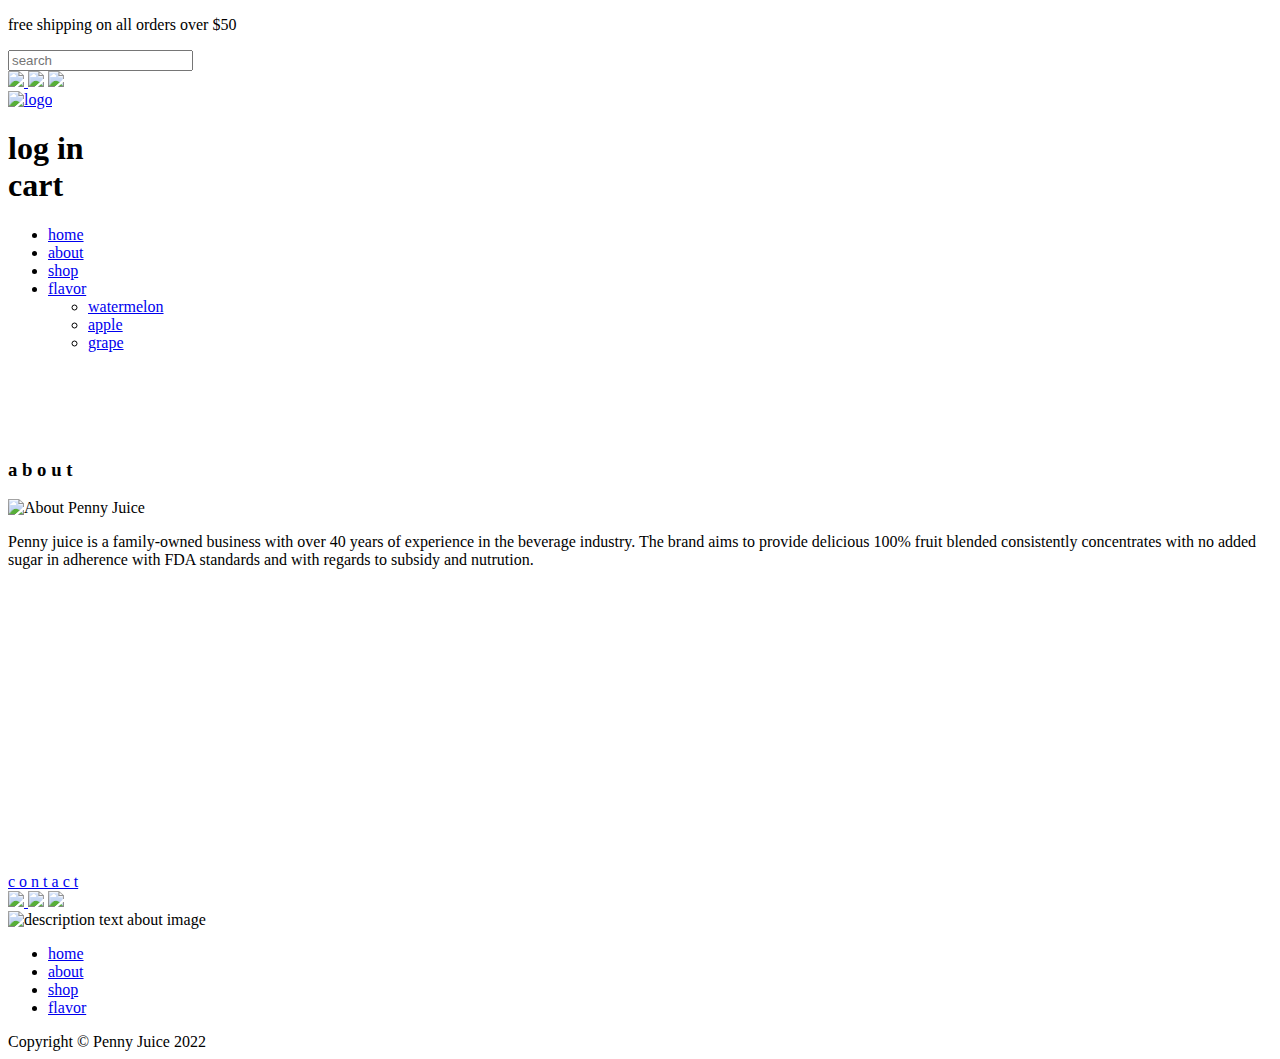
==== about.html @ 49f411d3 "Add files via upload" ====
<!DOCTYPE html>
<html lang="en">
<head>
    <meta charset="UTF-8">
    <title>Penny Juice - Healthy Lifestyle Website</title>
    <meta name="Keywords" content="Las Vegas, Healthy Lifestly, Events, Pre School, Juices">
      <meta name="author" content="Lexus Quirante">
      <meta name="viewpoint" content= "width=device-width, initial-scale=1.0">
      <link rel="stylesheet" type="text/css" href="../CSS/mystyle.css"> 
        
       
</head> 
 
<body> 
 <div class ="container">
   <div class ="header"> 
     <div class ="announcement">
         <p>free shipping on all orders over $50</p> </div>
       
        <input type="text" name="search"  placeholder="search" class="search" /> 
             <a href="#" class="btn"><i class="fas fa-sarch"></i> </a>
             
            <div class ="socialmedia">
                     
                     <a href="https://www.instagram.com/" target="_blank"><img src="../IMAGES/instagram.jpg" width=30px> </a>
                     <a href="https://www.twitter.com/" target="_blank"><img src="../IMAGES/twitter.jpg" width=30px></a>
                     <a href="https://www.facebook.com/" target="_blank"><img src="../IMAGES/facebook.jpg" width=30px></a>
                      
              </div>
       
               <div class ="logo">
                   <a href="../HTML/index.html" target="_blank"><img src="../LOGO/pennyjuicefinallogo.png"alt="logo"> </a>
        </div> 

       <h1>
         log in <br> cart 
       </h1>    
    
       <div class ="content">  </div>
            <div class ="topnav">
               <ul>
                    <li><a href="../HTML/index.html">home</a></li>
               
                     <li><a href="../HTML/about.html">about</a></li>
               
                     <li><a href="../HTML/shop.html">shop</a></li>
                
                     <li><a href="../HTML/flavor.html">flavor</a>
                         <ul>
                           <li><a href="../HTML/watermelon.html">watermelon</a></li>
                           <li><a href="../HTML/apple.html">apple</a></li>
                           <li><a href="../HTML/grape.html">grape</a></li>
  
                       </ul>
                       </li>
        
                </ul>
              </div>
              
                 <br><br><br><br>

             
               <div class="flex-container1">
                     <div> 
                       <h3> a b o u t </h3>
                       <img src="../IMAGES/about-opti.jpg" width="600" height="400"alt="About Penny Juice"> </div>
                       <div class="aboutinfo">
                          <p>
                           Penny juice is a family-owned business with over 40 years of experience in the beverage industry. The brand aims to provide delicious 100% fruit blended consistently concentrates with no added sugar in adherence with FDA standards and with regards to subsidy and nutrution.
                       </p>
                
                      </div>
                        
                  </div> 
                    <br><br><br><br>
                     <br><br><br><br>
                    <br><br><br><br>
    
    
     
             <br><br><br><br>
             
                     
       <div class="contactfooter"> 
                      <a href="../HTML/contact.html" target="_blank">c o n t a c t</a>
                       </div>
            <div class="footer">
                   <div class ="socialfooter">
                     
                     <a href="https://www.instagram.com/" target="_blank"><img src="../IMAGES/instagram.jpg" width=30px> </a>
                     <a href="https://www.twitter.com/" target="_blank"><img src="../IMAGES/twitter.jpg" width=30px></a>
                     <a href="https://www.facebook.com/" target="_blank"><img src="../IMAGES/facebook.jpg" width=30px></a>
                      
              </div>
                <div class ="footerlogo">
              <img src="../LOGO/pennyjuicefinallogo.png"  alt="description text about image">    
             
        </div> 
                   <div class ="bottomnav">
                       <ul>
                     <li><a href="../HTML/index.html">home</a></li>
               
                     <li><a href="../HTML/about.html">about</a></li>
               
                     <li><a href="../HTML/shop.html">shop</a></li>
                
                     <li><a href="../HTML/flavor.html">flavor</a>
                       </li>
        
                </ul>
              </div>
              
                       <div></div>
                        <div class="copy">
                       Copyright &copy; Penny Juice 2022  
                </div>

            </div>
                          
    
            
            
            
            
            
             
     </div>
         
         
         
         
        
         
         
     </div>  

    
    
    
    
    
     
    
    
    
    
    
    
    
    
    
 

    
    
</body>
</html>
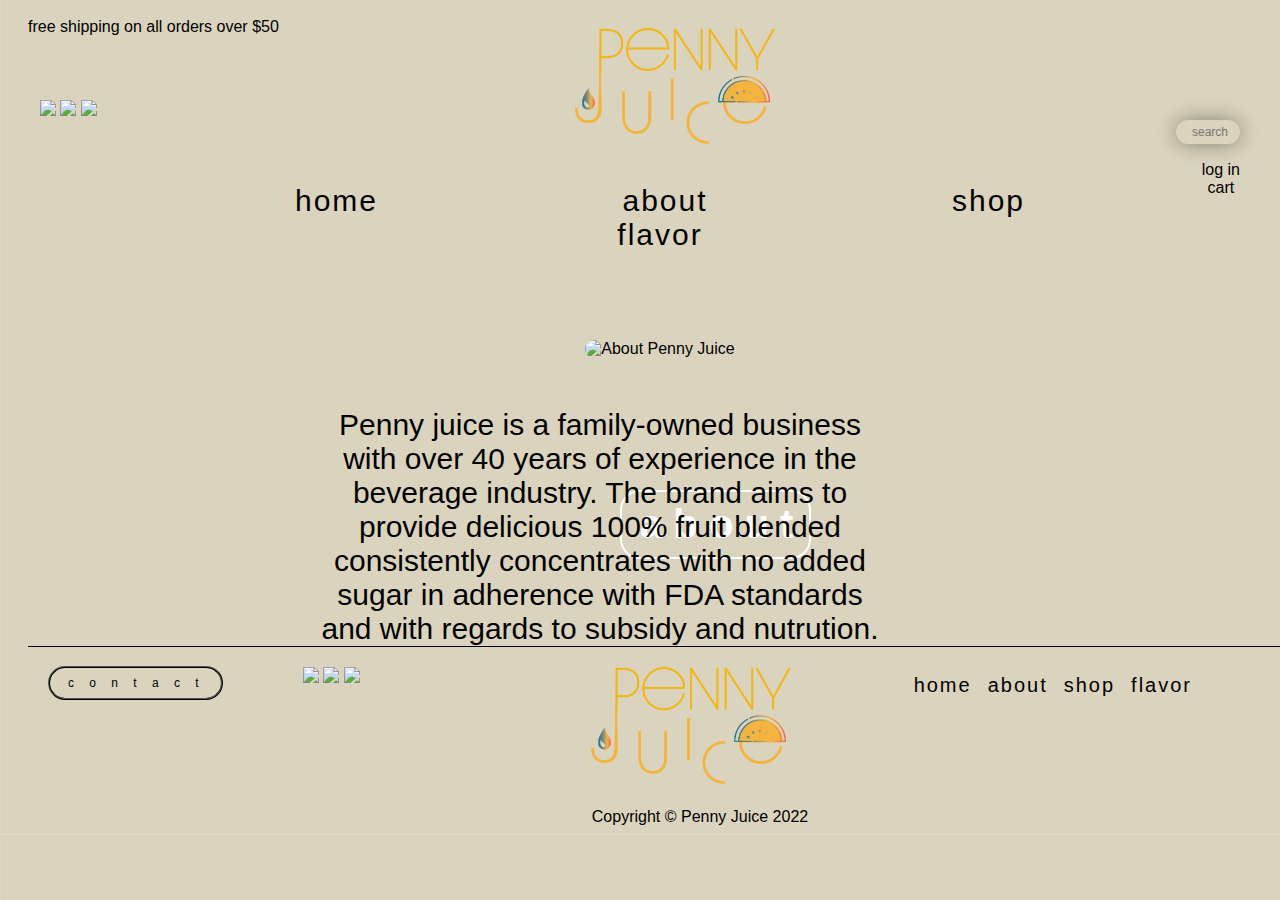
==== commit 8fd89c45: "Update about.html" ====
--- a/about.html
+++ b/about.html
@@ -6,7 +6,7 @@
     <meta name="Keywords" content="Las Vegas, Healthy Lifestly, Events, Pre School, Juices">
       <meta name="author" content="Lexus Quirante">
       <meta name="viewpoint" content= "width=device-width, initial-scale=1.0">
-      <link rel="stylesheet" type="text/css" href="../CSS/mystyle.css"> 
+      <link rel="stylesheet" type="text/css" href="mystyle.css"> 
         
        
 </head> 
@@ -22,14 +22,14 @@
              
             <div class ="socialmedia">
                      
-                     <a href="https://www.instagram.com/" target="_blank"><img src="../IMAGES/instagram.jpg" width=30px> </a>
-                     <a href="https://www.twitter.com/" target="_blank"><img src="../IMAGES/twitter.jpg" width=30px></a>
-                     <a href="https://www.facebook.com/" target="_blank"><img src="../IMAGES/facebook.jpg" width=30px></a>
+                     <a href="https://www.instagram.com/" target="_blank"><img src="instagram.jpg" width=30px> </a>
+                     <a href="https://www.twitter.com/" target="_blank"><img src="twitter.jpg" width=30px></a>
+                     <a href="https://www.facebook.com/" target="_blank"><img src="facebook.jpg" width=30px></a>
                       
               </div>
        
                <div class ="logo">
-                   <a href="../HTML/index.html" target="_blank"><img src="../LOGO/pennyjuicefinallogo.png"alt="logo"> </a>
+                   <a href="../HTML/index.html" target="_blank"><img src="pennyjuicefinallogo.png"alt="logo"> </a>
         </div> 
 
        <h1>
@@ -39,17 +39,17 @@
        <div class ="content">  </div>
             <div class ="topnav">
                <ul>
-                    <li><a href="../HTML/index.html">home</a></li>
+                    <li><a href="index.html">home</a></li>
                
-                     <li><a href="../HTML/about.html">about</a></li>
+                     <li><a href="about.html">about</a></li>
                
-                     <li><a href="../HTML/shop.html">shop</a></li>
+                     <li><a href="shop.html">shop</a></li>
                 
-                     <li><a href="../HTML/flavor.html">flavor</a>
+                     <li><a href="flavor.html">flavor</a>
                          <ul>
-                           <li><a href="../HTML/watermelon.html">watermelon</a></li>
-                           <li><a href="../HTML/apple.html">apple</a></li>
-                           <li><a href="../HTML/grape.html">grape</a></li>
+                           <li><a href="watermelon.html">watermelon</a></li>
+                           <li><a href="apple.html">apple</a></li>
+                           <li><a href="grape.html">grape</a></li>
   
                        </ul>
                        </li>
@@ -63,7 +63,7 @@
                <div class="flex-container1">
                      <div> 
                        <h3> a b o u t </h3>
-                       <img src="../IMAGES/about-opti.jpg" width="600" height="400"alt="About Penny Juice"> </div>
+                       <img src="about-opti.jpg" width="600" height="400"alt="About Penny Juice"> </div>
                        <div class="aboutinfo">
                           <p>
                            Penny juice is a family-owned business with over 40 years of experience in the beverage industry. The brand aims to provide delicious 100% fruit blended consistently concentrates with no added sugar in adherence with FDA standards and with regards to subsidy and nutrution.
@@ -82,29 +82,29 @@
              
                      
        <div class="contactfooter"> 
-                      <a href="../HTML/contact.html" target="_blank">c o n t a c t</a>
+                      <a href="contact.html" target="_blank">c o n t a c t</a>
                        </div>
             <div class="footer">
                    <div class ="socialfooter">
                      
-                     <a href="https://www.instagram.com/" target="_blank"><img src="../IMAGES/instagram.jpg" width=30px> </a>
-                     <a href="https://www.twitter.com/" target="_blank"><img src="../IMAGES/twitter.jpg" width=30px></a>
-                     <a href="https://www.facebook.com/" target="_blank"><img src="../IMAGES/facebook.jpg" width=30px></a>
+                     <a href="https://www.instagram.com/" target="_blank"><img src="instagram.jpg" width=30px> </a>
+                     <a href="https://www.twitter.com/" target="_blank"><img src="twitter.jpg" width=30px></a>
+                     <a href="https://www.facebook.com/" target="_blank"><img src="facebook.jpg" width=30px></a>
                       
               </div>
                 <div class ="footerlogo">
-              <img src="../LOGO/pennyjuicefinallogo.png"  alt="description text about image">    
+              <img src="pennyjuicefinallogo.png"  alt="description text about image">    
              
         </div> 
                    <div class ="bottomnav">
                        <ul>
-                     <li><a href="../HTML/index.html">home</a></li>
+                     <li><a href="index.html">home</a></li>
                
-                     <li><a href="../HTML/about.html">about</a></li>
+                     <li><a href="about.html">about</a></li>
                
-                     <li><a href="../HTML/shop.html">shop</a></li>
+                     <li><a href="shop.html">shop</a></li>
                 
-                     <li><a href="../HTML/flavor.html">flavor</a>
+                     <li><a href="flavor.html">flavor</a>
                        </li>
         
                 </ul>
@@ -154,4 +154,4 @@
     
     
 </body>
-</html>+</html>
--- a/mystyle.css
+++ b/mystyle.css
@@ -0,0 +1,489 @@
+@charset "utf-8";
+/* CSS Document */
+body {
+    background-image: url("../IMAGES/background_opti.jpg");
+    background-size: cover;
+    font-family: basic-sans,sans-serif;
+    font-style: normal;
+    max-width: 1366px;
+    min-height: 300px;
+    overflow: auto;
+    }
+    
+}
+
+.header {
+    text-align: center;
+}
+p {
+    margin-top: 10px;
+    margin-bottom: 10px;
+    margin-left: 20px;
+    float:left;
+    font-weight: 100;
+    
+}
+.container {
+ margin: auto;
+ text-align: center;
+    
+    
+}
+.socialmedia{
+  position: absolute;
+   top: 100px;
+   left: 40px;
+    
+}
+
+.logo img {
+ max-width: 200px;
+ margin: 20px;
+ margin-left:  100px;
+ margin-right: 300px; 
+
+}
+
+
+a {
+    text-decoration:none; 
+    color: black;       
+}
+h1 {
+   position: absolute;
+   top: 150px;
+   right: 40px;
+   font-size: 16px;
+   font-weight: 100;
+} 
+.topnav a{
+    float:none;
+    overflow: hidden;
+    text-decoration:none; 
+    color: black; 
+    list-style: none;
+}
+.topnav li {
+    display: inline-block;
+    font-size: 30px;
+    font-weight: 100;
+    letter-spacing: 2px;
+    margin-left:  120px;
+    margin-right: 120px;
+    border-radius: 40px
+}
+
+.topnav ul li:hover {
+    display: inline-block;
+    list-style: none;
+    position: relative;
+    background-color: #CC9933;
+    padding: 10px;
+    transition: 0.10s;
+}
+.topnav ul li {
+    list-style: none;
+    position: relative;
+}
+.topnav ul li ul {
+    display: none;
+    position: absolute;
+    background: #CC9925;
+    padding: 10px;
+    padding-right: 10px;
+    border-radius: 0px 0px 6px 6px;
+    
+} 
+.topnav ul li:hover ul {
+    display: block;
+    position: absolute;
+    background-color: transparent;
+    padding: 10px;
+    padding-right: 10px;
+    border-radius: 0px 0px 6px 6px;
+} 
+.topnav ul li ul li {
+    padding: 8px 14px;
+      transition: .10s;
+}
+.topnav ul li ul li a {
+    border-radius: 10px;
+}
+
+.search { 
+  background: transparent;
+  border: 10px;
+  outline: none;
+  width: 40px;;
+  font-weight: 20;
+  font-size: 12px;
+  transition: 0.8s;
+  position: absolute;
+   top: 120px;
+   right: 40px;
+}
+.search  {
+  height: 8px;
+  border-radius: 20px;
+  padding: 8px 12px;
+  display: 80px;
+  cursor: pointer;
+  transition: 0.8s;
+  box-shadow: 0 0 20px 0 rgba(0, 0, 0, 0.4);
+  text-align: right;
+}
+.container:hover .search {
+  width: 150px;
+}
+
+.homepic{
+ margin:20px;
+ margin-left: 90px;
+ padding-top: 30px;
+ display: inline-flex;
+ width:100%;
+ padding: 0px; 
+
+}
+.homepic img {
+    border-radius: 20px;
+}
+h2 { 
+   margin: 5px;
+   position: absolute;
+   right: 100px;
+   font-size: 55px;
+   font-weight: 300px;
+    color: #CC9933;
+}
+.flex-container {
+    display: flex;
+    background-color: transparent;
+    clear:both;
+    padding-bottom: 20px;
+    margin-left: 60px; 
+    border-radius: 15px solid transparent;
+
+}
+.flex-container > div {
+    width: 400px; 
+    height: 200px;
+    margin: 30px;
+    line-height: auto;
+    color: black;
+    font-size: 25px; 
+}
+
+.feat img {
+    border-radius: 20px;
+    border-image:url("../IMAGES/feathome-oopti.jpg" 20px)
+}
+.signup img {
+     border-radius: 20px;
+    border-image:url("../IMAGES/signup-opti.jpg" 20px);
+}
+.contact img {
+    border-radius: 20px;
+    border-image:url("../IMAGES/contact-opti.jpg" )
+}
+.footer {
+  border-top: 1px solid black;
+  margin-left: 20px;
+  margin-right: -100px;
+}
+
+.socialfooter {
+  margin-top: 20px;
+    margin-bottom: 10px;
+    margin-left: 80px;
+    float:left;
+}
+
+.contactfooter {
+    margin-top: 20px;
+    margin-left: 40px;
+    float:left;
+    border: 2px;
+    border-style: ridge;
+    border-color: black;
+    border-radius: 40px;
+    
+
+}
+.contactfooter {
+    font-size: 12px;
+    letter-spacing: 6px;
+    padding-top: 8px;
+    padding-bottom: 8px;
+    padding-left: 18px;
+    padding-right: 16px;
+}
+
+.footerlogo img {
+ max-width: 200px;
+ margin: 20px;
+ margin-left:  100px;
+ margin-right: 450px; 
+    
+}
+.bottomnav {
+    overflow: hidden;
+}
+.bottomnav a {
+    float:right;
+    text-decoration: none;
+    padding: 8px 8px;
+}
+.bottomnav ul {
+    list-style-type: none;
+    font-size: 20px;
+    font-weight: 100;
+    letter-spacing: 2px;
+    display:inline-flex;
+    position: absolute;
+    right: 40px;
+    padding: 8px 8px;
+    padding-right: 40px; 
+    margin-top: -150px
+ 
+}
+    
+ h3 {
+    font-size: 40px;
+    color: white;
+    font-family: basic-sans,sans-serif;
+    position: absolute;
+    left: 620px;
+    top: 450px;
+
+    
+}
+
+h3 {
+    border: 2px;
+    border-style: solid;
+    border-color: white;
+    border-radius: 20px;
+    padding-top: 10px;
+    padding-bottom: 10px;
+    padding-left: 18px;
+    padding-right: 16px;
+    margin-right: -300px; 
+}
+.flex-container1 img{
+    margin-left: 40px;
+    border-radius: 10px;
+}
+.aboutinfo{
+    font-family: basic-sans,sans-serif;
+    position: absolute;
+    font-size: 30px;
+    right: 100px; 
+    font-weight: 30ppx;
+}
+.aboutinfo {
+   padding-left: 300px;
+    padding-right: 300px;
+    padding-top: 40px;
+}
+
+h4 {
+    font-size: 50px;
+    color: black;
+    font-family: basic-sans,sans-serif;
+    position: absolute;
+    left: 600px;
+    
+}
+
+h4 {
+    border: 2px;
+    border-style: solid;
+    border-color: black;
+    border-radius: 20px;
+    padding-top: 10px;
+    padding-bottom: 10px;
+    padding-left: 20px;
+    padding-right: 18px;
+    margin-top: 5px;
+}
+.flex-container2 {
+     display: flex;
+    flex-wrap: wrap;
+    justify-content: center;
+    clear:both;
+}
+.flex-container2 div {
+    width:200px;
+    color:transparent;
+    text-align: center;
+    line-height: 2px;
+    margin: 20px;
+    padding-left: 40px;
+        
+}
+.flex-container2 img{
+    border-radius: 20px;
+}
+h5 { 
+    font-size: 22px;
+    font-weight: 20px;
+    color: black;
+    font-family: basic-sans,sans-serif;
+     
+}
+h5 p{
+    font-size: 15px;
+    float: inherit;
+    padding-right: 20px;
+}
+h6 {
+  
+    font-size: 50px;
+    color: black;
+    font-family: basic-sans,sans-serif;
+    position: absolute;
+    left: 620px;
+    
+}
+
+h6 {
+    
+    border: 2px;
+    border-style: solid;
+    border-color: black;
+    border-radius: 20px;
+    padding-top: 10px;
+    padding-bottom: 10px;
+    padding-left: 22px;
+    padding-right: 20px;
+    margin-top: 5px;
+}
+
+.flex-container3 {
+     display: flex;
+    flex-wrap: wrap;
+    justify-content:center;
+    clear:both;
+}
+.flex-container3 div {
+    width: 90px;
+    color:transparent;
+    text-align: center;
+    margin: 20px;
+    padding-left: 20px;
+    padding-right: 5px;
+}
+
+.flex-container3 div img{
+    border-radius: 20px;
+
+}
+
+.flex-container4   {
+    display: flex;
+    flex-wrap: wrap;
+    justify-content:center;
+    clear:both;
+}
+
+.flex-container4  div{
+    width: 200px;
+    height: 500px;
+    color:transparent;
+    text-align: center;
+    margin: -30px;
+    padding-left: 20px;
+    padding-right: 400px;
+    
+}
+
+.flex-container4 h1 {
+    font-size: 50px;
+    color: black;
+    font-family: basic-sans,sans-serif;
+    position: absolute;
+    left: 500px;
+    right: 595px;
+}
+.flex-container4 h1{
+    border: 2px;
+    border-style: solid;
+    border-color: black;
+    border-radius: 20px;
+    padding-top: 10px;
+    padding-bottom: 10px;
+    margin-top: 125px; 
+    padding-left: 18px;
+    padding-right: 16px;
+    margin-bottom: 125px;
+    
+}
+.feat1 img{
+    border-radius: 20px;
+
+}
+.feat2 img{
+    border-radius: 20px;
+    margin-left: 390px;
+    margin-top: -471px;
+    margin-bottom: 200px;
+
+}
+.feat1  h5 {
+    font-size: 20px;
+    color: black;
+   font-weight: 100; 
+    font-family: basic-sans,sans-serif;
+    position: absolute;
+    left: 460px;
+}
+.feat2  h5 {
+    font-size: 20px;
+    color: black;
+   font-weight: 100; 
+    font-family: basic-sans,sans-serif;
+    position: absolute;
+    left: 880px;
+    bottom: -40px;
+}
+
+form > button{
+    border-radius: 12px;
+    background-color: transparent;
+    padding: 10px;
+    
+}
+form > button:hover {
+    background-color: darkolivegreen;
+    
+}
+label{
+      @extend .transition;
+      transform-origin: left center;
+      font-weight: 100;
+      letter-spacing: 0.01em;
+      font-size: 17px;
+      box-sizing: border-box;
+      padding: 50px ;
+    padding-left:560px;
+      display: block;
+      position: absolute;
+      margin-top: -40px;
+      z-index: 2;
+      pointer-events: none;
+          }
+dt {
+    font-family: basic-sans,sans-serif;
+    font-weight: bold;
+    font-size: 20px;
+    padding-right: 80px;
+
+}
+
+dd{
+    font-family: basic-sans,sans-serif;
+    font-size: 18px;
+    padding-left: 80px;
+
+}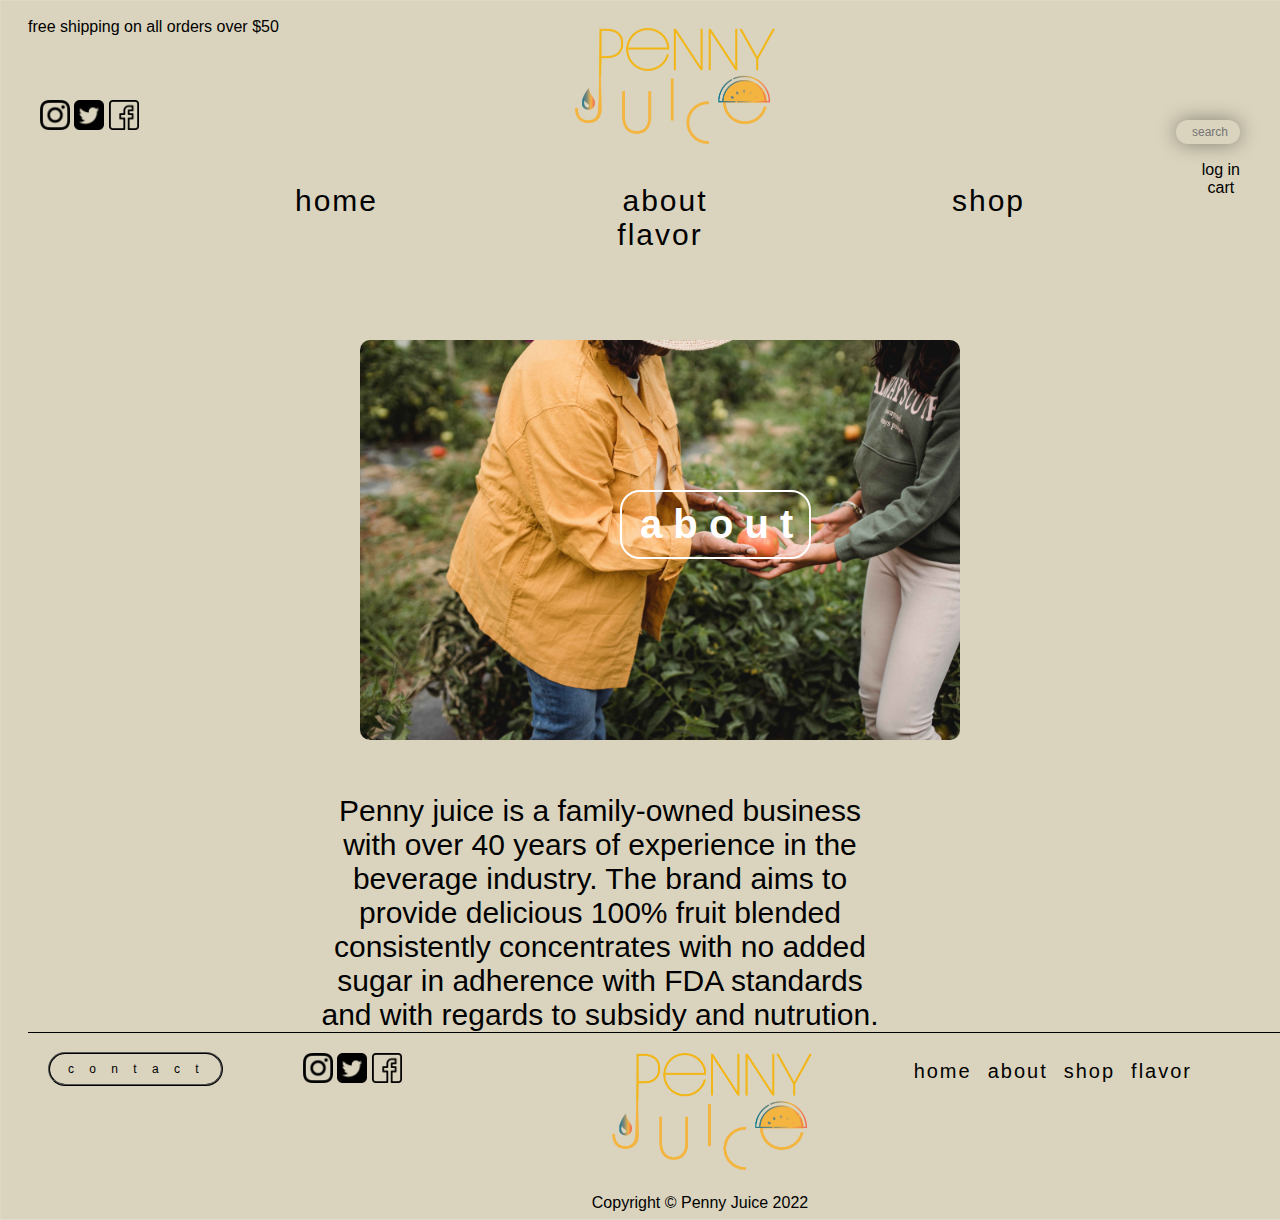
==== commit aac04752: "Update about.html" ====
--- a/about.html
+++ b/about.html
@@ -32,9 +32,9 @@
                    <a href="../HTML/index.html" target="_blank"><img src="pennyjuicefinallogo.png"alt="logo"> </a>
         </div> 
 
-       <h1>
-         log in <br> cart 
-       </h1>    
+      <h1>
+         <a href="../html/login.html">log in</a> <br> cart 
+       </h1>     
     
        <div class ="content">  </div>
             <div class ="topnav">
--- a/mystyle.css
+++ b/mystyle.css
@@ -1,7 +1,7 @@
 @charset "utf-8";
 /* CSS Document */
 body {
-    background-image: url("../IMAGES/background_opti.jpg");
+    background-image: url("background_opti.jpg");
     background-size: cover;
     font-family: basic-sans,sans-serif;
     font-style: normal;
@@ -486,4 +486,4 @@
     font-size: 18px;
     padding-left: 80px;
 
-}+}
